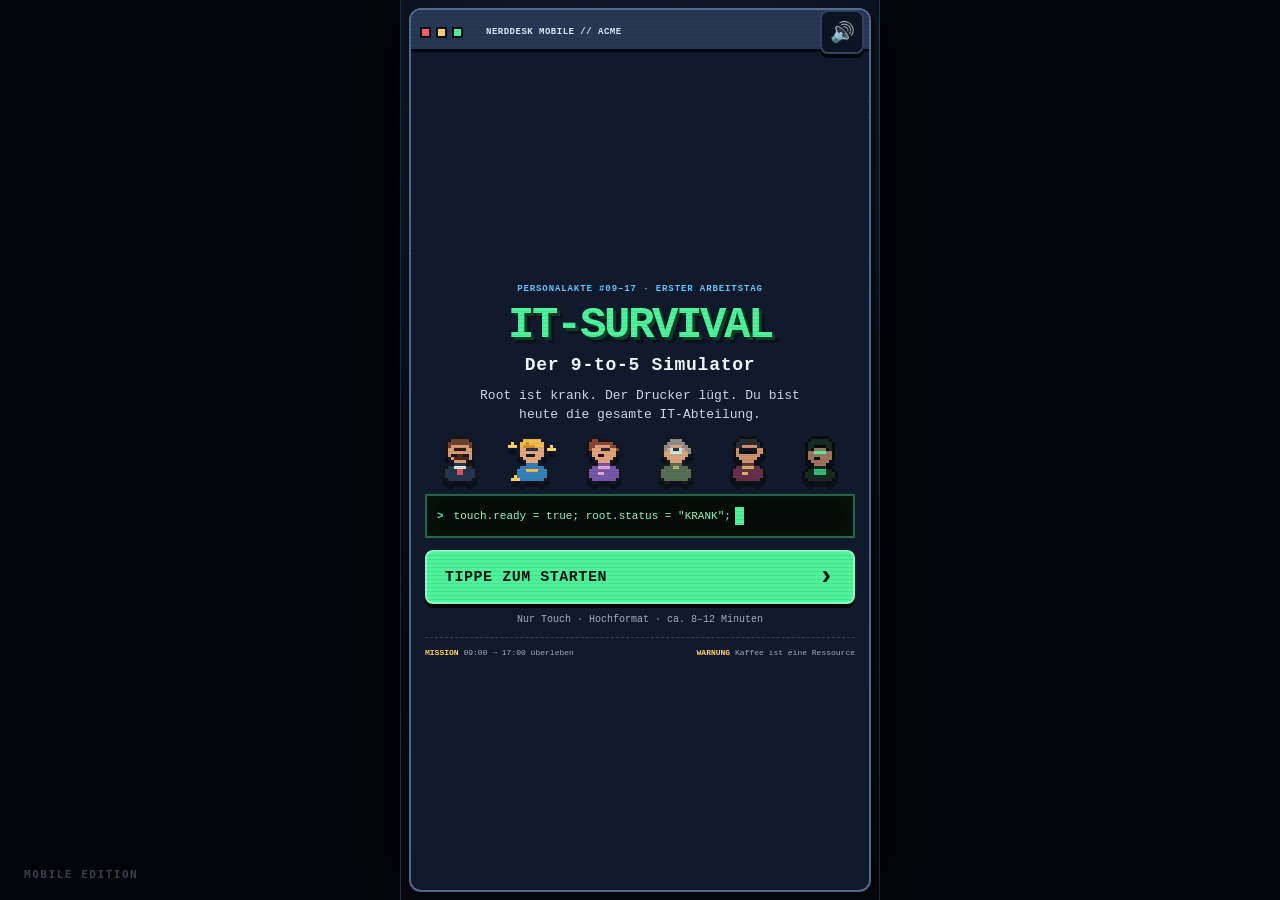
==== index.source.html @ 9b07dcab "Initial commit: IT-Game v2" ====
<!doctype html>
<html lang="de">
<head>
  <meta charset="utf-8">
  <meta name="viewport" content="width=device-width, initial-scale=1, viewport-fit=cover">
  <meta name="theme-color" content="#090d18">
  <meta name="mobile-web-app-capable" content="yes">
  <meta name="apple-mobile-web-app-capable" content="yes">
  <meta name="apple-mobile-web-app-status-bar-style" content="black-translucent">
  <meta name="format-detection" content="telephone=no">
  <meta name="it-survival-build" content="mobile-v2-2026-08-05">
  <meta name="description" content="IT-SURVIVAL: Der 9-to-5 Simulator – ein Touch-first Retro-Browsergame für Smartphones.">
  <title>IT-SURVIVAL: Der 9-to-5 Simulator</title>
  <script>
    window.ITStart = function () {
      var line = document.getElementById("boot-line");
      if (line) line.textContent = "SPIELMODUL FEHLT – bitte das neue Komplettpaket hochladen.";
    };
  </script>
  <link rel="stylesheet" href="./style.css?v=mobile-v2">
  <script defer src="./characters.js?v=mobile-v2"></script>
  <script defer src="./story.js?v=mobile-v2"></script>
  <script defer src="./minigames.js?v=mobile-v2"></script>
  <script defer src="./game.js?v=mobile-v2"></script>
</head>
<body>
  <div id="app" class="app-shell">
    <div class="scanlines" aria-hidden="true"></div>
    <div id="fx-layer" class="fx-layer" aria-hidden="true"></div>

    <section id="start-screen" class="screen start-screen" aria-labelledby="game-title">
      <div class="boot-window">
        <div class="window-bar">
          <span class="window-dots" aria-hidden="true"><i></i><i></i><i></i></span>
          <span>NERDDESK MOBILE // ACME</span>
          <button id="start-mute" class="icon-button" type="button" aria-label="Ton ausschalten" title="Ton umschalten">🔊</button>
        </div>
        <div class="boot-content">
          <p class="eyebrow">PERSONALAKTE #09–17 · ERSTER ARBEITSTAG</p>
          <h1 id="game-title"><span>IT-SURVIVAL</span><small>Der 9-to-5 Simulator</small></h1>
          <p class="hero-copy">Root ist krank. Der Drucker lügt. Du bist heute die gesamte IT-Abteilung.</p>

          <div class="character-parade" aria-label="Die Belegschaft der ACME GmbH">
            <canvas data-character="brumm" data-mood="neutral" aria-label="Chef Brumm"></canvas>
            <canvas data-character="kevin" data-mood="happy" aria-label="Kevin aus dem Marketing"></canvas>
            <canvas data-character="jana" data-mood="neutral" aria-label="Jana, Praktikantin"></canvas>
            <canvas data-character="kalk" data-mood="neutral" aria-label="Frau Kalk aus der Buchhaltung"></canvas>
            <canvas data-character="mogel" data-mood="neutral" aria-label="Mogel aus dem Vertrieb"></canvas>
            <canvas data-character="root" data-mood="neutral" aria-label="Root, der Sysadmin"></canvas>
          </div>

          <div class="boot-terminal" aria-label="Systemmeldung">
            <span class="prompt">&gt;</span>
            <span id="boot-line">sysadmin.status = "KRANK";</span><span class="cursor" aria-hidden="true"></span>
          </div>

          <div class="start-actions">
            <button id="start-button" class="primary-button big-button" type="button" onclick="window.ITStart(event)">
              <span>TIPPE ZUM STARTEN</span><span aria-hidden="true">›</span>
            </button>
            <p>Nur Touch · Hochformat · ca. 8–12 Minuten</p>
          </div>

          <div class="boot-footer">
            <span><b>MISSION</b> 09:00 → 17:00 überleben</span>
            <span><b>WARNUNG</b> Kaffee ist eine Ressource</span>
          </div>
        </div>
      </div>
    </section>

    <section id="game-shell" class="game-shell" hidden aria-label="Spielbereich">
      <header class="hud">
        <div class="hud-brand" aria-label="IT-Survival">
          <span class="brand-mark">IT</span>
          <span class="brand-copy"><b>SURVIVAL</b><small id="phase-label">MORGENSCHICHT</small></span>
        </div>

        <div class="resource resource-coffee">
          <div class="resource-label"><span>☕ KAFFEE</span><output id="coffee-value">100</output></div>
          <div class="meter" role="progressbar" aria-label="Kaffee-Level" aria-valuemin="0" aria-valuemax="100" aria-valuenow="100">
            <i id="coffee-bar"></i>
          </div>
        </div>

        <div class="resource resource-patience">
          <div class="resource-label"><span>😡 BRUMM</span><output id="patience-value">100</output></div>
          <div class="meter" role="progressbar" aria-label="Boss-Geduld" aria-valuemin="0" aria-valuemax="100" aria-valuenow="100">
            <i id="patience-bar"></i>
          </div>
        </div>

        <div class="clock-card" aria-label="In-Game-Uhrzeit">
          <span id="clock">09:00</span>
          <small id="quest-counter">0/10 GELÖST</small>
        </div>

        <button id="hud-mute" class="icon-button hud-button" type="button" aria-label="Ton ausschalten" title="Ton umschalten">🔊</button>
      </header>

      <main id="main-stage" class="main-stage" tabindex="-1"></main>
      <div id="toast-region" class="toast-region" aria-live="polite" aria-atomic="true"></div>
    </section>

    <section id="end-screen" class="screen end-screen" hidden aria-labelledby="ending-title"></section>

    <div id="dialogue-layer" class="dialogue-layer" hidden role="dialog" aria-modal="true" aria-labelledby="dialogue-name">
      <div class="dialogue-box">
        <div class="dialogue-meta">
          <span id="dialogue-time">09:00</span>
          <span id="dialogue-step">1 / 2</span>
        </div>
        <div class="dialogue-row">
          <div class="portrait-frame large">
            <canvas id="dialogue-portrait" data-character="brumm" data-mood="neutral" aria-hidden="true"></canvas>
            <span id="dialogue-mood" class="mood-badge">😐</span>
          </div>
          <div id="dialogue-bubble" class="speech-bubble">
            <strong id="dialogue-name">CHEF BRUMM</strong>
            <p id="dialogue-text"></p>
          </div>
        </div>
        <button id="dialogue-next" class="primary-button dialogue-next" type="button">WEITER <span>›</span></button>
      </div>
    </div>

    <div id="bsod-overlay" class="bsod-overlay" hidden aria-live="assertive">
      <div>
        <b>:(</b>
        <p>Dein PC hat ein Problem festgestellt.<br><small>Ursache: SYSTEMDATEI_WEGGEKLICKT</small></p>
      </div>
    </div>

    <noscript>
      <div class="noscript">Dieses Büro benötigt JavaScript. Root wäre enttäuscht.</div>
    </noscript>
  </div>
</body>
</html>
---- style.css ----
/* IT-SURVIVAL // ACME GmbH — komplett asset-freies Retro-UI */
:root {
  color-scheme: dark;
  --ink: #080b13;
  --ink-2: #0c1220;
  --panel: #111a2c;
  --panel-2: #18243a;
  --panel-3: #21314b;
  --line: #31435f;
  --line-bright: #536a8d;
  --paper: #f4e8c8;
  --text: #f3f7ff;
  --muted: #9fb0c9;
  --green: #4df29a;
  --green-deep: #1fb873;
  --blue: #5cc8ff;
  --amber: #ffd166;
  --orange: #ff9a56;
  --red: #ff5d73;
  --purple: #b892ff;
  --shadow: #03050a;
  --hud-h: 92px;
  --pixel: 4px;
  --safe-top: env(safe-area-inset-top, 0px);
  --safe-bottom: env(safe-area-inset-bottom, 0px);
  font-family: ui-monospace, "SFMono-Regular", Menlo, Monaco, Consolas, "Liberation Mono", monospace;
}

* { box-sizing: border-box; }

html, body {
  width: 100%;
  height: 100%;
  margin: 0;
  overflow: hidden;
  background: var(--ink);
  color: var(--text);
  font-size: 16px;
}

body {
  min-width: 320px;
  min-height: 520px;
  touch-action: manipulation;
  -webkit-tap-highlight-color: transparent;
}

button, input { font: inherit; }
button { color: inherit; }
button:not(:disabled) { cursor: pointer; }
button:disabled { cursor: not-allowed; opacity: .48; }
[hidden] { display: none !important; }

button:focus-visible,
input:focus-visible,
[tabindex]:focus-visible {
  outline: 3px solid var(--amber);
  outline-offset: 3px;
}

.app-shell {
  position: fixed;
  inset: 0;
  height: 100vh;
  height: 100dvh;
  overflow: hidden;
  background:
    radial-gradient(circle at 15% 0%, rgba(92, 200, 255, .11), transparent 36%),
    radial-gradient(circle at 90% 100%, rgba(184, 146, 255, .08), transparent 40%),
    linear-gradient(145deg, #090d18, #05070c 70%);
}

.scanlines {
  position: fixed;
  inset: 0;
  z-index: 100;
  pointer-events: none;
  opacity: .13;
  background: repeating-linear-gradient(to bottom, transparent 0 3px, rgba(0,0,0,.5) 3px 4px);
  mix-blend-mode: multiply;
}

.fx-layer { position: fixed; inset: 0; z-index: 90; pointer-events: none; overflow: hidden; }
.fx-layer.flash-good { animation: screen-good .35s ease-out; }
.fx-layer.flash-bad { animation: screen-bad .42s ease-out; }
@keyframes screen-good { 0% { background: rgba(77,242,154,.32); } 100% { background: transparent; } }
@keyframes screen-bad { 0% { background: rgba(255,93,115,.4); } 100% { background: transparent; } }

.screen {
  position: absolute;
  inset: 0;
  display: grid;
  place-items: center;
  padding: max(16px, var(--safe-top)) 16px max(16px, var(--safe-bottom));
  overflow: auto;
}

/* ---------- Global controls ---------- */
.primary-button,
.secondary-button,
.danger-button,
.choice-button,
.icon-button {
  min-height: 44px;
  border: 2px solid var(--line-bright);
  border-radius: 8px;
  background: var(--panel-2);
  box-shadow: 0 4px 0 var(--shadow);
  transition: transform .12s ease, border-color .12s ease, background .12s ease;
}

.primary-button {
  border-color: #8effc4;
  background: var(--green);
  color: #07150e;
  font-weight: 900;
  letter-spacing: .035em;
  padding: 11px 16px;
}
.primary-button:hover:not(:disabled) { background: #82ffc0; transform: translateY(-1px); }
.primary-button:active:not(:disabled),
.secondary-button:active:not(:disabled),
.choice-button:active:not(:disabled) { transform: translateY(3px); box-shadow: 0 1px 0 var(--shadow); }

.secondary-button {
  padding: 10px 14px;
  background: #1b2a42;
  color: var(--text);
  font-weight: 800;
}
.secondary-button:hover:not(:disabled) { border-color: var(--blue); background: #233755; }
.danger-button { background: #4b1c2a; border-color: var(--red); padding: 10px 14px; font-weight: 900; }
.icon-button {
  width: 44px;
  height: 44px;
  padding: 0;
  display: inline-grid;
  place-items: center;
  background: #0c1424;
  border-color: var(--line);
  font-size: 20px;
}
.icon-button:hover { border-color: var(--blue); }

.pixel-tag {
  display: inline-flex;
  align-items: center;
  min-height: 26px;
  padding: 4px 8px;
  border: 1px solid var(--line-bright);
  border-radius: 4px;
  background: #0b1323;
  color: var(--muted);
  font-size: 12px;
  font-weight: 800;
  text-transform: uppercase;
  letter-spacing: .04em;
}
.pixel-tag.alert { color: #fff; border-color: var(--red); background: rgba(255,93,115,.18); }
.pixel-tag.good { color: var(--green); border-color: var(--green-deep); background: rgba(77,242,154,.09); }

/* ---------- Start screen ---------- */
.start-screen { background: radial-gradient(ellipse at center, rgba(28,48,76,.62), transparent 72%); }
.boot-window {
  width: min(920px, 100%);
  border: 3px solid var(--line-bright);
  border-radius: 10px;
  background: var(--panel);
  box-shadow: 12px 12px 0 rgba(0,0,0,.42), 0 0 0 1px #05080f;
  overflow: hidden;
}
.window-bar {
  min-height: 46px;
  display: grid;
  grid-template-columns: 74px 1fr 44px;
  align-items: center;
  gap: 8px;
  padding: 0 8px 0 14px;
  background: #263854;
  border-bottom: 3px solid #05080f;
  color: #dbe8fa;
  font-weight: 900;
  font-size: 12px;
  letter-spacing: .08em;
}
.window-dots { display: flex; gap: 7px; }
.window-dots i { width: 13px; height: 13px; border: 2px solid #070b12; background: var(--red); }
.window-dots i:nth-child(2) { background: var(--amber); }
.window-dots i:nth-child(3) { background: var(--green); }
.boot-content { padding: clamp(20px, 4vw, 44px); text-align: center; }
.eyebrow { margin: 0 0 16px; color: var(--blue); font-size: 12px; font-weight: 900; letter-spacing: .12em; }
h1 { margin: 0; }
h1 > span {
  display: block;
  color: var(--green);
  font-size: clamp(34px, 7vw, 74px);
  line-height: .98;
  letter-spacing: -.055em;
  text-shadow: 4px 4px 0 #0a4027, 8px 8px 0 rgba(0,0,0,.3);
}
h1 > small {
  display: block;
  margin-top: 12px;
  color: var(--text);
  font-size: clamp(14px, 2.6vw, 24px);
  line-height: 1.2;
  letter-spacing: .04em;
}
.hero-copy {
  max-width: 650px;
  margin: 18px auto 20px;
  color: #cbd8eb;
  font-size: clamp(15px, 2vw, 18px);
  line-height: 1.5;
}
.character-parade {
  display: flex;
  justify-content: center;
  align-items: end;
  gap: clamp(5px, 1.8vw, 18px);
  min-height: 98px;
  margin: 10px auto 18px;
}
.character-parade canvas {
  width: clamp(50px, 9vw, 78px);
  height: clamp(50px, 9vw, 78px);
  image-rendering: pixelated;
  filter: drop-shadow(0 6px 0 rgba(0,0,0,.36));
}
.character-parade canvas:nth-child(even) { animation-delay: -.45s; }
.boot-terminal {
  display: flex;
  align-items: center;
  max-width: 660px;
  min-height: 52px;
  margin: 0 auto;
  padding: 11px 14px;
  border: 2px solid #226747;
  background: #050c09;
  color: #90f7ba;
  text-align: left;
  font-size: 14px;
  box-shadow: inset 0 0 18px rgba(0,255,65,.06);
}
.boot-terminal .prompt { margin-right: 10px; color: var(--green); font-weight: 900; }
.cursor { display: inline-block; width: 9px; height: 18px; margin-left: 4px; background: var(--green); animation: blink .8s steps(1) infinite; }
@keyframes blink { 50% { opacity: 0; } }
.start-actions { margin-top: 22px; }
.big-button { min-width: min(100%, 380px); min-height: 58px; font-size: 16px; }
.big-button kbd { margin-left: 12px; padding: 3px 6px; border: 1px solid #173522; background: rgba(255,255,255,.3); border-radius: 3px; font-size: 11px; }
.start-actions p { margin: 12px 0 0; color: var(--muted); font-size: 12px; line-height: 1.4; }
.boot-footer {
  display: flex;
  justify-content: center;
  gap: 28px;
  margin-top: 24px;
  padding-top: 16px;
  border-top: 1px dashed var(--line);
  color: var(--muted);
  font-size: 11px;
}
.boot-footer b { color: var(--amber); }

/* ---------- HUD ---------- */
.game-shell { position: absolute; inset: 0; overflow: hidden; }
.hud {
  position: relative;
  z-index: 20;
  height: calc(var(--hud-h) + var(--safe-top));
  padding: calc(10px + var(--safe-top)) 14px 10px;
  display: grid;
  grid-template-columns: 150px minmax(130px, 1fr) minmax(130px, 1fr) 128px 44px;
  gap: 12px;
  align-items: stretch;
  background: rgba(9,14,25,.96);
  border-bottom: 3px solid var(--line);
  box-shadow: 0 5px 0 rgba(0,0,0,.25);
}
.hud-brand { display: flex; align-items: center; gap: 9px; }
.brand-mark {
  width: 44px; height: 44px; display: grid; place-items: center;
  border: 3px solid var(--green); color: var(--green); font-size: 19px; font-weight: 1000;
  box-shadow: 4px 4px 0 #0d4e32;
}
.brand-copy { display: flex; flex-direction: column; line-height: 1; }
.brand-copy b { font-size: 14px; letter-spacing: .02em; }
.brand-copy small { margin-top: 7px; color: var(--muted); font-size: 9px; }
.resource {
  min-width: 0;
  align-self: center;
  padding: 9px 11px;
  border: 1px solid var(--line);
  border-radius: 8px;
  background: #0c1423;
}
.resource-label { display: flex; justify-content: space-between; gap: 8px; margin-bottom: 7px; font-size: 11px; font-weight: 900; }
.resource-label output { color: var(--text); }
.meter { height: 13px; padding: 2px; border: 1px solid #52637e; background: #03060c; overflow: hidden; }
.meter i { display: block; width: 100%; height: 100%; background: var(--blue); transition: width .3s ease, background .3s ease; }
.resource-coffee .meter i { background: linear-gradient(90deg, #c77237, var(--amber)); }
.resource-patience .meter i { background: linear-gradient(90deg, var(--red), var(--green)); }
.clock-card {
  display: grid;
  place-items: center;
  align-content: center;
  border: 2px solid var(--line-bright);
  border-radius: 7px;
  background: #050a12;
  text-align: center;
}
.clock-card span { color: var(--green); font-size: 24px; font-weight: 1000; line-height: 1; letter-spacing: -.04em; }
.clock-card small { margin-top: 7px; color: var(--muted); font-size: 9px; font-weight: 800; }
.hud-button { align-self: center; }

.main-stage {
  position: relative;
  height: calc(100vh - var(--hud-h) - var(--safe-top));
  height: calc(100dvh - var(--hud-h) - var(--safe-top));
  overflow: hidden;
}

/* ---------- Board ---------- */
.board-screen {
  height: 100%;
  display: grid;
  grid-template-columns: minmax(0, 1.45fr) minmax(300px, .8fr);
  gap: 18px;
  padding: 18px;
  overflow: hidden;
  max-width: 1240px;
  margin: 0 auto;
}
.ticket-column,
.side-column { min-height: 0; }
.ticket-column { display: flex; flex-direction: column; }
.board-heading { display: flex; align-items: end; justify-content: space-between; gap: 12px; margin-bottom: 12px; }
.board-heading h2 { margin: 0; font-size: clamp(18px, 2.2vw, 27px); letter-spacing: -.035em; }
.board-heading p { margin: 5px 0 0; color: var(--muted); font-size: 12px; }
.queue-chip { flex: none; color: var(--amber); font-size: 11px; font-weight: 900; }
.ticket-list {
  flex: 1;
  min-height: 0;
  display: flex;
  flex-direction: column;
  gap: 12px;
  overflow: auto;
  padding: 2px 7px 8px 2px;
  scrollbar-color: var(--line-bright) transparent;
}
.ticket-card {
  position: relative;
  display: grid;
  grid-template-columns: 70px minmax(0,1fr) auto;
  gap: 13px;
  align-items: center;
  min-height: 118px;
  padding: 14px;
  border: 2px solid var(--line);
  border-left-width: 6px;
  border-radius: 8px;
  background: linear-gradient(110deg, rgba(29,44,69,.96), rgba(14,23,39,.96));
  box-shadow: 6px 6px 0 rgba(0,0,0,.3);
  overflow: hidden;
}
.ticket-card::after {
  content: ""; position: absolute; inset: auto 0 0; height: 3px;
  width: var(--age, 0%); background: var(--blue); transition: width .4s;
}
.ticket-card.escalated-1 { border-left-color: var(--amber); }
.ticket-card.escalated-1::after { background: var(--amber); }
.ticket-card.escalated-2 { border-color: #80384a; border-left-color: var(--red); animation: urgent-pulse 1.2s steps(2) infinite; }
.ticket-card.escalated-2::after { background: var(--red); }
@keyframes urgent-pulse { 50% { border-color: var(--red); } }
.portrait-frame {
  position: relative;
  width: 64px;
  height: 64px;
  flex: none;
  border: 3px solid #5c7396;
  background: #0b1220;
  box-shadow: 4px 4px 0 #05070c;
}
.portrait-frame canvas { width: 100%; height: 100%; image-rendering: pixelated; }
.portrait-frame.large { width: 86px; height: 86px; }
.mood-badge {
  position: absolute;
  right: -8px;
  bottom: -8px;
  width: 30px;
  height: 30px;
  display: grid;
  place-items: center;
  border: 2px solid #070b13;
  border-radius: 50%;
  background: var(--paper);
  font-size: 17px;
}
.ticket-copy { min-width: 0; }
.ticket-topline { display: flex; flex-wrap: wrap; gap: 7px; align-items: center; margin-bottom: 7px; }
.ticket-topline strong { color: var(--blue); font-size: 12px; letter-spacing: .04em; }
.ticket-topline time { color: var(--muted); font-size: 10px; }
.ticket-copy h3 { margin: 0 0 7px; font-size: 16px; }
.ticket-message {
  position: relative;
  margin: 0;
  color: #d9e4f5;
  font-size: 13px;
  line-height: 1.42;
}
.ticket-message::before { content: "“"; color: var(--green); font-weight: 900; }
.ticket-message::after { content: "”"; color: var(--green); font-weight: 900; }
.accept-button { min-width: 116px; }
.empty-queue {
  flex: 1;
  min-height: 220px;
  display: grid;
  place-items: center;
  padding: 28px;
  border: 2px dashed var(--line);
  border-radius: 8px;
  color: var(--muted);
  text-align: center;
}
.empty-queue .radar { width: 80px; height: 80px; margin: 0 auto 16px; border: 2px solid var(--line-bright); border-radius: 50%; position: relative; overflow: hidden; }
.empty-queue .radar::before { content:""; position:absolute; left:50%; bottom:50%; width:50%; height:2px; transform-origin:left center; background:var(--green); animation: radar 2s linear infinite; }
.empty-queue .radar::after { content:""; position:absolute; inset:16px; border:1px solid var(--line); border-radius:50%; }
@keyframes radar { to { transform: rotate(360deg); } }
.idle-button { width: 100%; margin-top: 10px; }

.side-column { display: flex; flex-direction: column; gap: 12px; overflow: auto; padding-right: 4px; }
.side-card {
  border: 2px solid var(--line);
  border-radius: 8px;
  background: rgba(14,22,37,.92);
  overflow: hidden;
}
.side-card-header { display: flex; justify-content: space-between; gap: 8px; align-items: center; min-height: 38px; padding: 8px 11px; border-bottom: 1px solid var(--line); background: #18263d; font-size: 11px; font-weight: 900; }
.side-card-header span:last-child { color: var(--green); }
.timeline { padding: 12px; }
.timeline-track { position: relative; display: grid; grid-template-columns: repeat(8,1fr); gap: 3px; height: 13px; margin: 8px 0 12px; }
.timeline-track i { background: #263652; border: 1px solid #344966; }
.timeline-track i.passed { background: var(--green-deep); border-color: var(--green); }
.timeline-track i.current { background: var(--amber); border-color: #fff0a5; animation: blink 1s steps(1) infinite; }
.timeline-labels { display: flex; justify-content: space-between; color: var(--muted); font-size: 9px; }
.mood-grid { display: grid; grid-template-columns: repeat(5,1fr); gap: 7px; padding: 11px; }
.mood-person { min-width: 0; text-align: center; }
.mood-person canvas { width: 42px; height: 42px; image-rendering: pixelated; border: 1px solid var(--line); background: #080d17; }
.mood-person span { display: block; margin-top: 4px; font-size: 15px; }
.root-terminal { flex: 1; min-height: 138px; padding: 11px; background: #030a07; color: #8ff0b5; box-shadow: inset 0 0 22px rgba(0,255,65,.04); font-size: 11px; line-height: 1.45; overflow: auto; }
.root-terminal p { margin: 0 0 7px; }
.root-terminal b { color: var(--green); }
.root-terminal .dim { color: #4d8564; }

/* ---------- Dialog ---------- */
.dialogue-layer {
  position: fixed;
  inset: 0;
  z-index: 70;
  display: grid;
  align-items: end;
  padding: 24px max(16px, calc((100vw - 980px) / 2)) max(22px, calc(22px + var(--safe-bottom)));
  background: linear-gradient(transparent 15%, rgba(1,3,7,.78));
  backdrop-filter: blur(2px);
}
.dialogue-box {
  width: min(980px, 100%);
  margin: 0 auto;
  padding: 12px;
  border: 3px solid #6b82a6;
  border-radius: 10px;
  background: #0d1627;
  box-shadow: 8px 8px 0 rgba(0,0,0,.55);
}
.dialogue-meta { display: flex; justify-content: space-between; margin: 0 4px 8px 104px; color: var(--muted); font-size: 10px; font-weight: 900; }
.dialogue-row { display: flex; gap: 18px; align-items: end; }
.speech-bubble {
  position: relative;
  flex: 1;
  min-height: 112px;
  padding: 15px 18px;
  border: 3px solid #1c2b43;
  border-radius: 10px;
  background: var(--paper);
  color: #1e2430;
  box-shadow: inset 0 -4px 0 rgba(63,47,23,.09);
}
.speech-bubble::before {
  content: "";
  position: absolute;
  left: -16px;
  bottom: 19px;
  width: 22px;
  height: 22px;
  border-left: 3px solid #1c2b43;
  border-bottom: 3px solid #1c2b43;
  background: var(--paper);
  transform: rotate(45deg);
}
.speech-bubble strong { position: relative; z-index: 1; display: block; margin-bottom: 9px; color: #6a3c23; font-size: 12px; letter-spacing: .06em; }
.speech-bubble p { position: relative; z-index: 1; min-height: 44px; margin: 0; font-size: 15px; line-height: 1.5; font-weight: 700; }
.speech-bubble.terminal { border-color: #267147; background: #06110b; color: #a9f7c6; box-shadow: inset 0 0 24px rgba(0,255,65,.07); }
.speech-bubble.terminal::before { border-color: #267147; background: #06110b; }
.speech-bubble.terminal strong { color: var(--green); }
.dialogue-next { display: block; min-width: 170px; margin: 12px 0 0 auto; }
.dialogue-next span { margin-left: 8px; font-size: 20px; }

/* ---------- Generic minigame shell ---------- */
.minigame-screen {
  height: 100%;
  display: grid;
  grid-template-rows: auto minmax(0,1fr);
  gap: 12px;
  padding: 16px;
  max-width: 1180px;
  margin: 0 auto;
  overflow: hidden;
}
.mini-header {
  display: grid;
  grid-template-columns: auto minmax(0,1fr) auto;
  gap: 12px;
  align-items: center;
}
.mini-header .portrait-frame { width: 52px; height: 52px; }
.mini-title { min-width: 0; }
.mini-title h2 { margin: 0; font-size: clamp(17px, 2.4vw, 24px); }
.mini-title p { margin: 5px 0 0; color: var(--muted); font-size: 12px; line-height: 1.35; }
.mini-status { min-width: 116px; padding: 9px 12px; border: 2px solid var(--line); background: #09101c; color: var(--amber); text-align: center; font-size: 12px; font-weight: 900; }
.game-panel {
  position: relative;
  min-height: 0;
  overflow: auto;
  border: 3px solid var(--line);
  border-radius: 10px;
  background: #0d1625;
  box-shadow: 8px 8px 0 rgba(0,0,0,.26);
}
.game-inner { width: min(900px,100%); min-height: 100%; margin: 0 auto; padding: clamp(14px,3vw,28px); }
.game-instruction { margin: 0 0 16px; padding: 10px 12px; border-left: 4px solid var(--blue); background: rgba(92,200,255,.09); color: #d9ebff; font-size: 13px; line-height: 1.45; }
.game-message { min-height: 44px; margin: 12px 0 0; padding: 10px 12px; border: 1px solid var(--line); background: #080e18; color: var(--muted); font-size: 12px; line-height: 1.4; }
.game-message.good { border-color: var(--green-deep); color: var(--green); }
.game-message.bad { border-color: var(--red); color: #ff9cab; }

/* HDMI */
.pc-workbench { display: grid; grid-template-columns: minmax(250px,1fr) minmax(160px,.55fr); gap: 22px; align-items: center; }
.pc-back {
  position: relative;
  min-height: 420px;
  padding: 18px;
  border: 7px solid #46536a;
  border-radius: 5px;
  background: repeating-linear-gradient(90deg,#272f3c 0 4px,#222a36 4px 8px);
  box-shadow: inset 0 0 0 3px #151b25, 8px 8px 0 #05080d;
}
.psu { position:absolute; top:18px; left:18px; width:44%; height:115px; border:3px solid #131923; background:#303948; }
.fan { position:absolute; width:80px; height:80px; right:10px; top:12px; border:5px dotted #8290a4; border-radius:50%; background:repeating-conic-gradient(#171d27 0 12deg,#465267 12deg 24deg); animation: spin 5s linear infinite; }
@keyframes spin { to { transform: rotate(360deg); } }
.io-panel { position:absolute; top:150px; left:18px; width:47%; min-height:170px; display:grid; grid-template-columns:repeat(2,1fr); gap:9px; padding:11px; border:3px solid #121821; background:#7d899a; }
.gpu-panel { position:absolute; left:18px; right:18px; bottom:22px; height:76px; display:flex; align-items:center; gap:10px; padding:10px 16px; border:3px solid #10151e; background:#9a8246; }
.slot-lines { position:absolute; right:20px; top:150px; width:40%; height:175px; background:repeating-linear-gradient(to bottom,#111822 0 8px,#596477 8px 12px); border:3px solid #141922; }
.port {
  position:relative; min-width:48px; min-height:34px; display:grid; place-items:center;
  border:3px solid #161c25; background:#202938; color:#fff; font-size:9px; font-weight:900; user-select:none;
}
.port.usb { background:#1e4c76; }
.port.audio { border-radius:50%; min-width:34px; width:34px; background:#a34b6a; }
.port.lan { background:#696d54; }
.port.vga { background:#38548c; }
.port.hdmi { clip-path: polygon(8% 0,92% 0,100% 28%,100% 72%,92% 100%,8% 100%,0 72%,0 28%); }
.port.dp { background:#303a4b; border-left-color:#71829a; }
.port.near { filter: drop-shadow(0 0 8px var(--green)); outline:3px solid var(--green); }
.port.trap::after { content:"FALLE"; position:absolute; top:-10px; right:-8px; padding:2px 4px; background:var(--red); color:white; font-size:7px; }
.cable-zone { min-height:360px; display:flex; flex-direction:column; justify-content:center; align-items:center; gap:18px; }
.cable {
  position:relative; z-index:5; width:92px; height:58px; display:grid; place-items:center;
  border:4px solid #090b0e; background:#353c46; color:#fff; font-size:11px; font-weight:900;
  clip-path:polygon(10% 0,90% 0,100% 26%,100% 74%,90% 100%,10% 100%,0 74%,0 26%);
  touch-action:none; user-select:none; filter:drop-shadow(5px 5px 0 #000);
}
.cable::after { content:""; position:absolute; top:50%; left:100%; width:130px; height:12px; border:4px solid #090b0e; border-left:0; background:#1b1f25; transform:translateY(-50%); }
.cable.flipped { transform:rotate(180deg); }
.cable.dragging { filter:drop-shadow(0 0 10px var(--green)); }
.flip-button { min-width:180px; }
.flip-counter { color:var(--muted); font-size:12px; }

/* Password */
.password-layout { display:grid; grid-template-columns:minmax(0,1.15fr) minmax(240px,.85fr); gap:22px; }
.password-terminal { padding:20px; border:3px solid #2c6949; background:#030b07; box-shadow:inset 0 0 28px rgba(0,255,65,.05); }
.password-terminal label { display:block; margin-bottom:9px; color:var(--green); font-size:12px; font-weight:900; }
.password-field { width:100%; min-height:54px; padding:12px; border:2px solid #426953; background:#08150e; color:#e4ffed; font-size:18px; }
.rule-list { display:grid; gap:9px; margin-top:16px; }
.rule { display:flex; align-items:center; gap:10px; padding:9px; border:1px solid #33483b; color:#809a88; font-size:12px; }
.rule::before { content:"×"; width:22px; height:22px; display:grid; place-items:center; border:1px solid #6c3340; color:var(--red); }
.rule.valid { color:var(--green); border-color:#2b794f; }
.rule.valid::before { content:"✓"; border-color:var(--green-deep); color:var(--green); }
.timer-ring { width:150px; height:150px; margin:8px auto 18px; display:grid; place-items:center; border:12px solid #26344a; border-top-color:var(--amber); border-radius:50%; font-size:36px; font-weight:1000; }
.password-side { text-align:center; }
.password-side .primary-button { width:100%; }

/* Virus desktop */
.virus-desktop { position:relative; min-height:440px; overflow:hidden; border:5px solid #a5afc0; background:linear-gradient(135deg,#1c6992,#063857 60%,#082d45); box-shadow:inset 0 0 0 3px #111; }
.desktop-taskbar { position:absolute; z-index:3; inset:auto 0 0; height:40px; display:flex; align-items:center; padding:4px 8px; background:#202d43; border-top:2px solid #8795aa; font-size:11px; }
.desktop-start { padding:5px 10px; border:2px outset #8b98aa; background:#3c4f6a; font-weight:900; }
.desktop-icon { position:absolute; z-index:2; width:58px; min-height:58px; padding:4px; border:0; background:transparent; box-shadow:none; text-align:center; font-size:34px; user-select:none; animation:pop-in .16s ease-out; }
.desktop-icon small { display:block; color:white; text-shadow:1px 1px #000; font-size:8px; }
@keyframes pop-in { from { transform:scale(.3); opacity:0; } }
.particle { position:absolute; z-index:4; width:8px; height:8px; background:var(--green); animation:particle .55s ease-out forwards; }
@keyframes particle { to { transform:translate(var(--tx),var(--ty)) rotate(180deg); opacity:0; } }

/* Triage */
.triage-zone { min-height:430px; display:grid; place-items:center; align-content:center; gap:16px; overflow:hidden; }
.swipe-stack { position:relative; width:min(100%,420px); height:260px; }
.swipe-card {
  position:absolute; inset:0; display:flex; flex-direction:column; justify-content:space-between;
  padding:22px; border:3px solid #51698d; border-radius:12px; background:linear-gradient(155deg,#263a5a,#111a2a); box-shadow:8px 8px 0 #04070c;
  touch-action:none; user-select:none; transition:transform .2s ease,opacity .2s ease;
}
.swipe-card:nth-last-child(2) { transform:translateY(8px) scale(.97); opacity:.72; }
.swipe-card:nth-last-child(3) { transform:translateY(16px) scale(.94); opacity:.45; }
.swipe-card .card-from { color:var(--blue); font-size:11px; font-weight:900; }
.swipe-card h3 { margin:12px 0; font-size:21px; line-height:1.25; }
.swipe-card p { margin:0; color:#cbd8ea; line-height:1.5; }
.swipe-stamp { position:absolute; top:22px; padding:7px 10px; border:3px solid; font-weight:1000; opacity:0; }
.swipe-stamp.left { left:18px; color:var(--muted); transform:rotate(-9deg); }
.swipe-stamp.right { right:18px; color:var(--green); transform:rotate(9deg); }
.swipe-actions { display:grid; grid-template-columns:1fr 1fr; gap:14px; width:min(100%,420px); }
.swipe-actions button:first-child { border-color:#718099; }
.swipe-actions button:last-child { border-color:var(--green); }

/* Logs */
.log-console { height:390px; padding:12px; overflow:auto; border:3px solid #38694d; background:#020705; color:#a6d9b8; font-size:11px; line-height:1.45; }
.log-line { display:block; width:100%; min-height:31px; padding:6px 8px; border:0; border-left:3px solid transparent; background:transparent; color:inherit; text-align:left; box-shadow:none; }
.log-line:hover { background:#102219; }
.log-line.error { color:#ff8798; border-left-color:var(--red); }
.log-line.warn { color:var(--amber); }
.log-line.caught { color:#294d37; text-decoration:line-through; pointer-events:none; }

/* Simon */
.simon-layout { min-height:410px; display:grid; place-items:center; align-content:center; gap:18px; }
.router { width:min(100%,520px); padding:28px; border:5px solid #080b10; border-radius:8px; background:#d3d7d9; color:#14181c; box-shadow:8px 8px 0 #000; }
.router-top { display:flex; justify-content:space-between; margin-bottom:24px; font-size:12px; font-weight:900; }
.led-row { display:grid; grid-template-columns:repeat(4,1fr); gap:18px; }
.router-led { aspect-ratio:1; min-height:58px; border:5px solid #333b40; border-radius:50%; background:#4e5960; box-shadow:inset 0 0 0 5px #252b2f; }
.router-led[data-color="0"].on { background:#ff5d73; box-shadow:0 0 22px #ff5d73,inset 0 0 0 5px #7c2030; }
.router-led[data-color="1"].on { background:#5cc8ff; box-shadow:0 0 22px #5cc8ff,inset 0 0 0 5px #1b5878; }
.router-led[data-color="2"].on { background:#4df29a; box-shadow:0 0 22px #4df29a,inset 0 0 0 5px #16704a; }
.router-led[data-color="3"].on { background:#ffd166; box-shadow:0 0 22px #ffd166,inset 0 0 0 5px #826a24; }
.router-labels { display:grid; grid-template-columns:repeat(4,1fr); gap:18px; margin-top:8px; text-align:center; font-size:9px; }

/* Quiz and classification */
.quiz-card { max-width:700px; margin:0 auto; padding:22px; border:3px solid var(--line-bright); background:#17253c; box-shadow:8px 8px 0 #04070b; }
.quiz-progress { display:flex; justify-content:space-between; color:var(--muted); font-size:11px; }
.quiz-card h3 { margin:22px 0; font-size:clamp(18px,3vw,26px); line-height:1.35; }
.choice-grid { display:grid; grid-template-columns:1fr 1fr; gap:11px; }
.choice-button { min-height:64px; padding:11px 13px; background:#0e192a; text-align:left; line-height:1.35; font-weight:800; }
.choice-button:hover { border-color:var(--blue); background:#172842; }
.choice-button.correct { border-color:var(--green); background:rgba(77,242,154,.15); }
.choice-button.wrong { border-color:var(--red); background:rgba(255,93,115,.16); }
.mail-card { max-width:720px; margin:0 auto; border:3px solid #677996; background:#e7edf4; color:#17202e; box-shadow:8px 8px 0 #03060b; }
.mail-toolbar { display:flex; justify-content:space-between; padding:9px 13px; background:#b9c7d8; border-bottom:2px solid #6d7d91; font-size:11px; font-weight:900; }
.mail-head { padding:16px; border-bottom:1px solid #aab5c3; }
.mail-head h3 { margin:0 0 9px; font-size:19px; }
.mail-head p { margin:3px 0; font-size:12px; }
.mail-body { min-height:130px; padding:18px; line-height:1.5; }
.classify-actions { display:grid; grid-template-columns:1fr 1fr; gap:12px; margin-top:16px; }
.classify-actions .danger-button { background:#632438; }

/* Mouse USB */
.usb-bench { min-height:390px; display:grid; grid-template-columns:1fr 1fr; gap:26px; align-items:center; }
.usb-plug { position:relative; width:150px; height:74px; margin:auto; border:5px solid #090d13; background:#bcc7d3; color:#10151d; display:grid; place-items:center; font-weight:900; touch-action:none; user-select:none; filter:drop-shadow(6px 6px #000); }
.usb-plug::after { content:""; position:absolute; right:100%; width:110px; height:18px; background:#202733; border:5px solid #090d13; }
.usb-plug.upside { transform:rotate(180deg); }
.usb-tower { min-height:310px; padding:25px; border:6px solid #555f6f; background:#252d38; display:grid; grid-template-columns:1fr 1fr; gap:18px; align-content:center; box-shadow:8px 8px #04060a; }
.usb-target { min-height:68px; border:5px solid #0b1017; background:#121923; color:#8fa1b8; display:grid; place-items:center; font-size:11px; font-weight:900; }
.usb-target.correct { background:#1f4c72; }
.usb-target.glow { outline:4px solid var(--green); }

/* Coffee */
.coffee-lab { min-height:430px; display:grid; grid-template-columns:minmax(230px,1fr) minmax(230px,.8fr); gap:30px; align-items:center; }
.coffee-machine { position:relative; width:min(100%,360px); height:370px; margin:auto; border:7px solid #090c11; border-radius:12px 12px 5px 5px; background:#69717c; box-shadow:10px 10px #030508; }
.coffee-display { position:absolute; top:28px; left:28px; right:28px; height:68px; padding:13px; border:4px solid #1a2125; background:#06110b; color:var(--green); font-size:13px; line-height:1.4; }
.coffee-spout { position:absolute; top:122px; left:50%; width:72px; height:45px; transform:translateX(-50%); border:5px solid #151b20; background:#333b43; }
.coffee-stream { position:absolute; top:165px; left:50%; width:10px; height:0; transform:translateX(-50%); background:linear-gradient(#4b2515,#8d4b28); transition:height .08s linear; }
.cup { position:absolute; left:50%; bottom:30px; width:120px; height:110px; transform:translateX(-50%); border:7px solid #14191f; border-top:0; border-radius:0 0 20px 20px; background:#e9e0ca; overflow:hidden; }
.cup::after { content:""; position:absolute; left:100%; top:25px; width:38px; height:50px; border:7px solid #14191f; border-left:0; border-radius:0 22px 22px 0; }
.coffee-fill { position:absolute; inset:auto 0 0; height:0; background:linear-gradient(#9b542d,#4b2314); transition:height .08s linear; }
.coffee-controls { text-align:center; }
.fill-gauge { position:relative; height:260px; width:58px; margin:0 auto 16px; border:5px solid #0a0d12; background:#182133; overflow:hidden; }
.fill-gauge .target { position:absolute; z-index:2; left:0; right:0; bottom:64%; height:14%; border-top:2px dashed var(--green); border-bottom:2px dashed var(--green); background:rgba(77,242,154,.17); }
.fill-gauge .perfect { position:absolute; z-index:3; left:0; right:0; bottom:68%; height:6%; background:rgba(255,209,102,.22); }
.fill-gauge .level { position:absolute; inset:auto 0 0; height:0; background:linear-gradient(var(--amber),#9d4d25); }
.hold-button { width:100%; min-height:62px; touch-action:none; user-select:none; }
.hold-button.holding { background:var(--amber); border-color:#fff1ae; color:#17120a; }

/* Boss */
.boss-screen .game-panel { border-color:#7c3446; background:radial-gradient(circle at 50% 20%,#2a1a27,#0b101a 65%); }
.boss-arena { min-height:100%; display:grid; grid-template-columns:minmax(220px,.8fr) minmax(300px,1.2fr); gap:28px; align-items:center; }
.printer-beast { position:relative; width:min(100%,360px); height:350px; margin:auto; filter:drop-shadow(10px 10px #030407); }
.printer-top { position:absolute; top:30px; left:40px; right:40px; height:100px; border:7px solid #10151c; background:#c7cbd0; }
.printer-body { position:absolute; top:110px; inset-inline:0; height:190px; border:7px solid #10151c; border-radius:18px 18px 5px 5px; background:#8f99a5; }
.printer-mouth { position:absolute; z-index:2; left:45px; right:45px; bottom:20px; height:80px; border:8px solid #12171e; background:#080b10; overflow:hidden; }
.printer-mouth::after { content:"PC LOAD LETTER"; position:absolute; inset:0; display:grid; place-items:center; color:var(--red); font-size:11px; animation:blink .7s steps(1) infinite; }
.printer-eyes { position:absolute; z-index:3; top:138px; left:70px; right:70px; display:flex; justify-content:space-between; }
.printer-eyes i { width:34px; height:18px; background:var(--red); box-shadow:0 0 18px var(--red); transform:skewY(12deg); }
.printer-eyes i:last-child { transform:skewY(-12deg); }
.boss-console { padding:22px; border:3px solid #5d3340; background:rgba(12,16,26,.94); }
.boss-console h3 { margin:0 0 10px; color:var(--red); font-size:21px; }
.boss-console > p { color:#cad6e8; line-height:1.5; }
.paper-stack { display:grid; gap:10px; margin-top:18px; }
.paper-tab { min-height:54px; display:flex; align-items:center; justify-content:space-between; padding:10px 14px; border:3px solid #6d7178; background:#eee5cf; color:#24272b; font-weight:900; box-shadow:4px 4px #000; }
.paper-tab.pulled { transform:translateX(45px); opacity:.35; }
.toner-cartridge { width:230px; height:92px; margin:22px auto; display:grid; place-items:center; border:6px solid #05070a; border-radius:44px; background:#2a3038; font-weight:900; box-shadow:6px 6px #000; transition:transform .2s; }
.toner-cartridge.rotated { transform:rotate(180deg); }
.driver-grid { display:grid; gap:9px; margin-top:14px; }
.boss-comment { min-height:48px; padding:11px; border:2px solid #582a37; background:#13080d; color:#ff8da0; font-size:12px; line-height:1.4; }

/* End screen */
.end-screen { background:radial-gradient(circle,#24354c,#070a10 72%); }
.punch-card {
  width:min(760px,100%);
  position:relative;
  padding:clamp(22px,5vw,46px);
  border:3px solid #7b6e54;
  background:
    repeating-linear-gradient(to bottom,transparent 0 31px,rgba(78,69,49,.13) 31px 32px),
    var(--paper);
  color:#25231e;
  box-shadow:12px 12px 0 rgba(0,0,0,.46);
  transform:rotate(-.35deg);
}
.punch-card::before,.punch-card::after { content:""; position:absolute; top:-9px; width:18px; height:18px; border-radius:50%; background:#080b11; }
.punch-card::before { left:32px; box-shadow:54px 0 #080b11,108px 0 #080b11; }
.punch-card::after { right:32px; box-shadow:-54px 0 #080b11,-108px 0 #080b11; }
.end-kicker { margin:0 0 8px; color:#665f51; font-size:11px; font-weight:900; letter-spacing:.1em; }
.punch-card h2 { margin:0; color:#1d242c; font-size:clamp(28px,7vw,58px); line-height:1; letter-spacing:-.055em; }
.punch-card .ending-copy { max-width:610px; margin:16px 0 20px; font-size:15px; line-height:1.5; }
.stamp {
  position:absolute; top:35px; right:34px; max-width:46%; padding:8px 12px; border:5px double #b42e43; color:#b42e43; font-size:clamp(12px,2.5vw,22px); font-weight:1000; text-align:center; transform:rotate(6deg); opacity:.92;
}
.end-stats { display:grid; grid-template-columns:repeat(4,1fr); gap:9px; margin:20px 0; }
.stat-box { padding:10px; border:2px solid #8c826e; background:rgba(255,255,255,.26); }
.stat-box span { display:block; color:#726a5d; font-size:9px; font-weight:900; }
.stat-box b { display:block; margin-top:5px; font-size:17px; }
.end-moods { display:flex; flex-wrap:wrap; gap:8px; margin-bottom:20px; }
.end-mood { padding:6px 8px; border:1px solid #8c826e; background:rgba(255,255,255,.22); font-size:11px; font-weight:800; }
.end-actions { display:flex; gap:10px; align-items:center; }
.end-actions .primary-button { min-width:230px; }
.real-stamp-time { color:#665f51; font-size:10px; }

/* Toasts & overlays */
.toast-region { position:fixed; z-index:85; right:16px; bottom:max(16px,var(--safe-bottom)); width:min(360px,calc(100vw - 32px)); display:grid; gap:8px; pointer-events:none; }
.toast { padding:11px 13px; border:2px solid var(--line-bright); border-left:5px solid var(--blue); border-radius:6px; background:#101a2b; box-shadow:5px 5px 0 rgba(0,0,0,.4); color:#e8f1ff; font-size:12px; line-height:1.4; animation:toast-in .24s ease-out,toast-out .25s ease-in 2.75s forwards; }
.toast-region .toast:not(:last-child) { display:none; }
.toast.good { border-left-color:var(--green); }
.toast.bad { border-left-color:var(--red); }
.toast.warn { border-left-color:var(--amber); }
@keyframes toast-in { from { transform:translateX(30px); opacity:0; } }
@keyframes toast-out { to { transform:translateX(30px); opacity:0; } }
.bsod-overlay { position:fixed; inset:0; z-index:95; display:grid; place-items:center; padding:30px; background:#0754a5; color:white; }
.bsod-overlay div { width:min(650px,100%); }
.bsod-overlay b { font-size:92px; font-weight:400; }
.bsod-overlay p { font-size:22px; line-height:1.5; }
.bsod-overlay small { font-size:12px; }
.noscript { position:fixed; inset:0; z-index:999; display:grid; place-items:center; padding:30px; background:#090d18; color:white; text-align:center; }

.shake { animation:shake .34s linear; }
@keyframes shake { 20%{transform:translateX(-8px)}40%{transform:translateX(7px)}60%{transform:translateX(-5px)}80%{transform:translateX(3px)} }
.bounce { animation:avatar-bounce 1.4s steps(2,end) infinite; }
@keyframes avatar-bounce { 50% { transform:translateY(-4px); } }
.confetti { position:absolute; width:9px; height:15px; background:var(--c); left:var(--x); top:-20px; animation:confetti-fall 1.25s ease-in forwards; }
@keyframes confetti-fall { to { transform:translate(var(--dx),110vh) rotate(540deg); } }

/* ---------- Compact/mobile ---------- */
@media (max-width: 760px) {
  :root { --hud-h: 102px; }
  .screen { padding-inline: 12px; }
  .boot-content { padding: 20px 16px; }
  .window-bar { grid-template-columns: 66px 1fr 44px; font-size: 9px; }
  .hero-copy { margin-block: 14px; }
  .character-parade { min-height: 62px; margin-bottom: 14px; }
  .boot-footer { display:none; }
  .boot-terminal { min-height:48px; font-size:11px; }
  .start-actions { margin-top:16px; }
  .start-actions p { font-size:10px; }

  .hud {
    grid-template-columns: minmax(84px,1fr) minmax(84px,1fr) 76px 44px;
    grid-template-rows: 1fr;
    gap: 6px;
    padding: calc(9px + var(--safe-top)) 8px 9px;
  }
  .hud-brand { display:none; }
  .resource { padding:7px 7px; }
  .resource-label { font-size:9px; }
  .resource-label span { white-space:nowrap; overflow:hidden; text-overflow:ellipsis; }
  .meter { height:12px; }
  .clock-card span { font-size:20px; }
  .clock-card small { font-size:7px; }

  .board-screen { display:block; padding:12px; overflow:auto; }
  .ticket-column { min-height:auto; }
  .ticket-list { overflow:visible; }
  .ticket-card { grid-template-columns:54px minmax(0,1fr); min-height:130px; padding:11px; gap:10px; }
  .ticket-card .portrait-frame { width:50px; height:50px; }
  .ticket-card .accept-button { grid-column:1/-1; width:100%; min-height:46px; }
  .ticket-copy h3 { font-size:14px; }
  .ticket-message { font-size:12px; }
  .side-column { overflow:visible; margin-top:14px; }
  .mood-grid { grid-template-columns:repeat(5,1fr); }
  .root-terminal { min-height:122px; max-height:160px; }

  .dialogue-layer { padding:12px 10px max(12px,calc(12px + var(--safe-bottom))); }
  .dialogue-box { padding:9px; }
  .dialogue-meta { margin-left:72px; }
  .dialogue-row { gap:12px; align-items:end; }
  .portrait-frame.large { width:62px; height:62px; }
  .speech-bubble { min-height:126px; padding:12px 13px; }
  .speech-bubble p { font-size:13px; line-height:1.45; }
  .speech-bubble strong { font-size:10px; }
  .dialogue-next { width:100%; margin-top:9px; }

  .minigame-screen { padding:10px; gap:9px; }
  .mini-header { grid-template-columns:44px minmax(0,1fr) auto; gap:8px; }
  .mini-header .portrait-frame { width:44px; height:44px; }
  .mini-title h2 { font-size:15px; }
  .mini-title p { font-size:10px; }
  .mini-status { min-width:72px; padding:7px; font-size:10px; }
  .game-inner { padding:12px; }
  .game-instruction { font-size:11px; margin-bottom:11px; }

  .pc-workbench { grid-template-columns:1fr; gap:12px; }
  .pc-back { min-height:360px; }
  .cable-zone { min-height:210px; flex-direction:column; flex-wrap:nowrap; gap:12px; }
  .cable { margin-bottom:18px; }
  .cable::after { left:50%; top:100%; width:12px; height:30px; border:4px solid #090b0e; border-top:0; transform:translateX(-50%); }
  .password-layout { grid-template-columns:1fr; gap:12px; }
  .timer-ring { width:92px; height:92px; border-width:8px; font-size:26px; margin:0 auto 10px; }
  .password-terminal { padding:14px; }
  .virus-desktop { min-height:420px; }
  .triage-zone { min-height:390px; }
  .swipe-stack { height:245px; }
  .swipe-card { padding:17px; }
  .swipe-card h3 { font-size:18px; }
  .log-console { height:390px; }
  .router { padding:18px 14px; }
  .led-row { gap:8px; }
  .router-led { min-height:52px; }
  .router-labels { gap:8px; }
  .choice-grid { grid-template-columns:1fr; }
  .choice-button { min-height:52px; }
  .usb-bench { grid-template-columns:1fr; gap:18px; }
  .usb-tower { min-height:190px; padding:18px; }
  .usb-plug::after { width:65px; }
  .coffee-lab { grid-template-columns:1fr; gap:16px; }
  .coffee-machine { height:310px; max-width:300px; }
  .coffee-display { top:18px; }
  .coffee-spout { top:104px; }
  .coffee-stream { top:147px; }
  .cup { bottom:18px; height:90px; }
  .fill-gauge { height:150px; }
  .coffee-controls { display:grid; grid-template-columns:70px 1fr; align-items:center; gap:14px; }
  .coffee-controls .fill-gauge { margin:0; }
  .boss-arena { grid-template-columns:1fr; gap:10px; }
  .printer-beast { height:230px; max-width:250px; }
  .printer-top { top:14px; height:74px; }
  .printer-body { top:72px; height:140px; }
  .printer-eyes { top:95px; }
  .printer-mouth { height:56px; }
  .boss-console { padding:14px; }

  .punch-card { padding:28px 18px 22px; transform:none; }
  .stamp { position:static; display:inline-block; max-width:100%; margin:14px 0 2px; transform:rotate(3deg); }
  .end-stats { grid-template-columns:1fr 1fr; }
  .end-actions { flex-direction:column; align-items:stretch; }
  .end-actions .primary-button { width:100%; min-width:0; }
}

@media (max-height: 690px) and (max-width: 760px) {
  :root { --hud-h: 84px; }
  .hud { padding-block:calc(6px + var(--safe-top)) 6px; }
  .clock-card small { display:none; }
  .resource { padding-block:5px; }
  .start-screen { place-items:start center; }
  .character-parade { display:none; }
  .boot-content { padding-block:14px; }
  .hero-copy { margin-block:10px; }
  .minigame-screen { padding:7px; }
  .mini-title p { display:none; }
}

@media (prefers-reduced-motion: reduce) {
  *, *::before, *::after {
    scroll-behavior: auto !important;
    animation-duration: .001ms !important;
    animation-iteration-count: 1 !important;
    transition-duration: .001ms !important;
  }
  .scanlines { display:none; }
}

/* ================================================================
   MOBILE V2 — PHONE-FIRST OVERRIDES
   ================================================================ */
:root { --phone-max: 480px; --hud-h: 108px; }
html,body{overscroll-behavior:none;background:#020409}
body{display:grid;place-items:center}
.app-shell{inset:0 auto 0 50%;width:min(100vw,var(--phone-max));max-width:var(--phone-max);height:100dvh;transform:translateX(-50%);border-inline:1px solid rgba(92,200,255,.18);box-shadow:0 0 80px rgba(0,0,0,.72);isolation:isolate}
.scanlines,.fx-layer{position:absolute}
.screen{padding:max(8px,var(--safe-top)) 8px max(8px,var(--safe-bottom))}
.start-screen{place-items:stretch;overflow:hidden;background:radial-gradient(circle at 50% 18%,rgba(50,96,137,.24),transparent 45%),linear-gradient(#090e19,#05070c)}
.boot-window{width:100%;height:100%;min-height:0;display:grid;grid-template-rows:42px minmax(0,1fr);border-width:2px;border-radius:12px;box-shadow:5px 5px 0 rgba(0,0,0,.4)}
.window-bar{min-height:42px;grid-template-columns:58px minmax(0,1fr) 44px;padding-inline:9px 5px;font-size:9px;letter-spacing:.055em;white-space:nowrap}
.window-dots{gap:5px}.window-dots i{width:11px;height:11px}
.boot-content{min-height:0;height:100%;display:flex;flex-direction:column;justify-content:center;padding:12px 14px 14px;overflow:hidden}
.eyebrow{margin:0 0 8px;font-size:9px;line-height:1.35;letter-spacing:.1em}
h1>span{font-size:clamp(30px,10.3vw,44px);line-height:1;white-space:nowrap;text-shadow:3px 3px 0 #0a4027,6px 6px 0 rgba(0,0,0,.3)}
h1>small{margin-top:8px;font-size:clamp(13px,4vw,18px)}
.hero-copy{max-width:340px;margin:11px auto 10px;font-size:13px;line-height:1.42}
.character-parade{width:100%;min-height:48px;display:grid;grid-template-columns:repeat(6,minmax(0,1fr));place-items:end center;gap:3px;margin:2px auto 10px}
.character-parade canvas{width:min(12vw,48px);height:min(12vw,48px);max-width:48px;max-height:48px}
.boot-terminal{width:100%;min-height:44px;padding:9px 10px;font-size:11px;line-height:1.35;overflow:hidden;white-space:nowrap}
.boot-terminal #boot-line{min-width:0;overflow:hidden;text-overflow:ellipsis}
.start-actions{width:100%;margin-top:12px}
.big-button{width:100%;min-width:0;min-height:60px;display:flex;align-items:center;justify-content:space-between;padding-inline:18px;font-size:15px;touch-action:manipulation}
.big-button>span:last-child{font-size:28px;line-height:1}.start-actions p{margin-top:9px;font-size:10px}
.boot-footer{display:flex;justify-content:space-between;gap:8px;margin-top:10px;padding-top:10px;font-size:8px}
.hud{height:calc(var(--hud-h) + var(--safe-top));grid-template-columns:minmax(76px,1fr) minmax(76px,1fr) 76px 46px;grid-template-rows:1fr;gap:6px;padding:calc(8px + var(--safe-top)) 7px 8px}
.hud-brand{display:none}.resource{min-width:0;padding:8px 7px}.resource-label{margin-bottom:8px;font-size:9px}.resource-label span{min-width:0;overflow:hidden;text-overflow:ellipsis;white-space:nowrap}.meter{height:12px}.clock-card span{font-size:20px}.clock-card small{font-size:7px}.hud-button{width:46px;height:46px}
.main-stage{height:calc(100dvh - var(--hud-h) - var(--safe-top));overscroll-behavior:contain}
.board-screen{display:block;max-width:none;padding:10px;overflow:auto;overscroll-behavior:contain;scrollbar-width:thin}.ticket-column{min-height:auto}.ticket-list{overflow:visible;padding-right:0}.board-heading{align-items:start;margin-bottom:10px}.board-heading h2{font-size:18px}.board-heading p{font-size:11px;line-height:1.4}.queue-chip{max-width:112px;text-align:right;font-size:9px}
.ticket-card{grid-template-columns:54px minmax(0,1fr);min-height:132px;padding:11px;gap:10px}.ticket-card .portrait-frame{width:50px;height:50px}.ticket-card .accept-button{grid-column:1/-1;width:100%;min-height:54px}.ticket-copy h3{font-size:14px}.ticket-message{font-size:12px}.ticket-topline strong{font-size:11px}
.side-column{overflow:visible;margin-top:12px;padding-right:0}.root-terminal{min-height:120px;max-height:160px}.mood-grid{grid-template-columns:repeat(6,1fr);gap:4px}.mood-person canvas{width:38px;height:38px}
.minigame-screen{padding:8px;gap:8px}.mini-header{grid-template-columns:44px minmax(0,1fr) auto;gap:8px}.mini-header .portrait-frame{width:44px;height:44px}.mini-title h2{font-size:15px}.mini-title p{font-size:9px}.mini-status{min-width:70px;padding:7px 5px;font-size:9px}.game-inner{padding:11px}.game-instruction{margin-bottom:10px;font-size:11px}
.pc-workbench,.password-layout,.usb-bench,.coffee-lab,.boss-arena{grid-template-columns:1fr}.pc-workbench{gap:12px}.pc-back{min-height:360px}.cable-zone{min-height:204px;flex-direction:column;flex-wrap:nowrap;gap:10px}.cable{margin-bottom:18px}.cable::after{left:50%;top:100%;width:12px;height:30px;border:4px solid #090b0e;border-top:0;transform:translateX(-50%)}
.password-layout{gap:12px}.password-terminal{padding:13px}.password-field{font-size:16px}.timer-ring{width:92px;height:92px;border-width:8px;font-size:26px;margin:0 auto 10px}
.usb-bench{gap:18px}.usb-tower{min-height:190px;padding:16px}.usb-plug::after{width:64px}.choice-grid{grid-template-columns:1fr}.choice-button{min-height:54px}.router{padding:18px 12px}.led-row,.router-labels{gap:7px}.router-led{min-height:52px}.virus-desktop{min-height:410px}.log-console{height:390px}.triage-zone{min-height:390px}.swipe-stack{height:245px}.swipe-card{padding:17px}.swipe-card h3{font-size:18px}
.coffee-lab{gap:14px}.coffee-machine{height:304px;max-width:296px}.coffee-display{top:18px}.coffee-spout{top:104px}.coffee-stream{top:147px}.cup{bottom:18px;height:88px}.coffee-controls{display:grid;grid-template-columns:70px 1fr;align-items:center;gap:12px}.fill-gauge{width:56px;height:148px;margin:0}
.boss-arena{gap:10px}.printer-beast{height:226px;max-width:246px}.printer-top{top:14px;height:74px}.printer-body{top:72px;height:138px}.printer-eyes{top:95px}.printer-mouth{height:56px}.boss-console{padding:13px}
.dialogue-layer,.bsod-overlay{position:absolute}.dialogue-layer{padding:10px 8px max(10px,calc(10px + var(--safe-bottom)))}.dialogue-box{padding:8px}.dialogue-meta{margin-left:66px}.dialogue-row{gap:10px}.portrait-frame.large{width:58px;height:58px}.speech-bubble{min-height:122px;padding:11px 12px}.speech-bubble p{font-size:13px;line-height:1.45}.speech-bubble strong{font-size:10px}.dialogue-next{width:100%;min-height:56px;margin-top:8px}
.toast-region{position:absolute;right:10px;bottom:max(10px,var(--safe-bottom));width:calc(100% - 20px)}
.primary-button,.secondary-button,.danger-button,.choice-button{min-height:52px;touch-action:manipulation;user-select:none;-webkit-user-select:none}button,[role=button]{touch-action:manipulation}input{font-size:16px}
@media(hover:none){.primary-button:hover:not(:disabled),.secondary-button:hover:not(:disabled),.choice-button:hover:not(:disabled){transform:none}}
@media(max-width:350px),(max-height:650px){:root{--hud-h:94px}.window-bar{min-height:38px;grid-template-columns:50px minmax(0,1fr) 42px}.boot-window{grid-template-rows:38px minmax(0,1fr)}.boot-content{padding:9px 11px 10px}.eyebrow{margin-bottom:5px;font-size:8px}h1>span{font-size:clamp(27px,9.5vw,34px)}h1>small{margin-top:5px;font-size:12px}.hero-copy{margin-block:7px;font-size:11px}.character-parade{margin-bottom:7px}.character-parade canvas{width:38px;height:38px}.boot-terminal{min-height:38px;padding-block:7px;font-size:10px}.start-actions{margin-top:8px}.big-button{min-height:54px}.boot-footer{display:none}.hud{padding-block:calc(6px + var(--safe-top)) 6px}.clock-card small{display:none}.resource{padding-block:5px}.mini-title p{display:none}.minigame-screen{padding:6px}}
@media(min-width:700px){body::before{content:"MOBILE EDITION";position:fixed;left:24px;bottom:20px;color:rgba(159,176,201,.35);font:700 11px/1 ui-monospace,monospace;letter-spacing:.14em}}
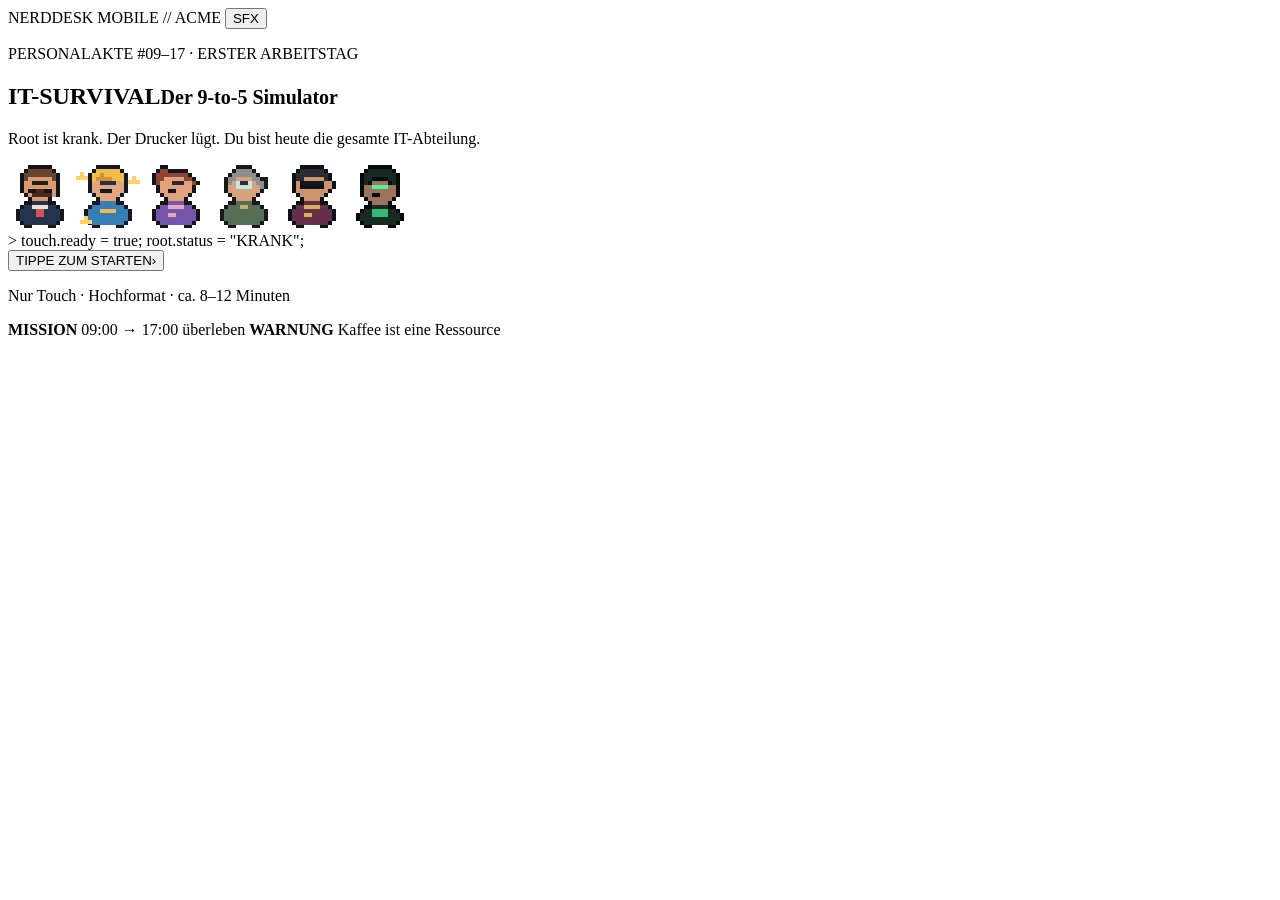
==== commit a98cff4b: "Clear repo and push updated IT-Gamev2 files" ====
--- a/index.source.html
+++ b/index.source.html
@@ -8,7 +8,7 @@
   <meta name="apple-mobile-web-app-capable" content="yes">
   <meta name="apple-mobile-web-app-status-bar-style" content="black-translucent">
   <meta name="format-detection" content="telephone=no">
-  <meta name="it-survival-build" content="mobile-v2-2026-08-05">
+  <meta name="it-survival-build" content="mobile-v3-2026-08-06">
   <meta name="description" content="IT-SURVIVAL: Der 9-to-5 Simulator – ein Touch-first Retro-Browsergame für Smartphones.">
   <title>IT-SURVIVAL: Der 9-to-5 Simulator</title>
   <script>
@@ -17,11 +17,11 @@
       if (line) line.textContent = "SPIELMODUL FEHLT – bitte das neue Komplettpaket hochladen.";
     };
   </script>
-  <link rel="stylesheet" href="./style.css?v=mobile-v2">
-  <script defer src="./characters.js?v=mobile-v2"></script>
-  <script defer src="./story.js?v=mobile-v2"></script>
-  <script defer src="./minigames.js?v=mobile-v2"></script>
-  <script defer src="./game.js?v=mobile-v2"></script>
+  <link rel="stylesheet" href="./style.css?v=mobile-v3">
+  <script defer src="./characters.js?v=mobile-v3"></script>
+  <script defer src="./story.js?v=mobile-v3"></script>
+  <script defer src="./minigames.js?v=mobile-v3"></script>
+  <script defer src="./game.js?v=mobile-v3"></script>
 </head>
 <body>
   <div id="app" class="app-shell">
@@ -33,7 +33,7 @@
         <div class="window-bar">
           <span class="window-dots" aria-hidden="true"><i></i><i></i><i></i></span>
           <span>NERDDESK MOBILE // ACME</span>
-          <button id="start-mute" class="icon-button" type="button" aria-label="Ton ausschalten" title="Ton umschalten">🔊</button>
+          <button id="start-mute" class="icon-button" type="button" aria-label="Ton ausschalten" title="Ton umschalten">SFX</button>
         </div>
         <div class="boot-content">
           <p class="eyebrow">PERSONALAKTE #09–17 · ERSTER ARBEITSTAG</p>
@@ -77,14 +77,14 @@
         </div>
 
         <div class="resource resource-coffee">
-          <div class="resource-label"><span>☕ KAFFEE</span><output id="coffee-value">100</output></div>
+          <div class="resource-label"><span>CAFFEINE</span><output id="coffee-value">100</output></div>
           <div class="meter" role="progressbar" aria-label="Kaffee-Level" aria-valuemin="0" aria-valuemax="100" aria-valuenow="100">
             <i id="coffee-bar"></i>
           </div>
         </div>
 
         <div class="resource resource-patience">
-          <div class="resource-label"><span>😡 BRUMM</span><output id="patience-value">100</output></div>
+          <div class="resource-label"><span>BRUMM</span><output id="patience-value">100</output></div>
           <div class="meter" role="progressbar" aria-label="Boss-Geduld" aria-valuemin="0" aria-valuemax="100" aria-valuenow="100">
             <i id="patience-bar"></i>
           </div>
@@ -95,7 +95,7 @@
           <small id="quest-counter">0/10 GELÖST</small>
         </div>
 
-        <button id="hud-mute" class="icon-button hud-button" type="button" aria-label="Ton ausschalten" title="Ton umschalten">🔊</button>
+        <button id="hud-mute" class="icon-button hud-button" type="button" aria-label="Ton ausschalten" title="Ton umschalten">SFX</button>
       </header>
 
       <main id="main-stage" class="main-stage" tabindex="-1"></main>
@@ -113,7 +113,7 @@
         <div class="dialogue-row">
           <div class="portrait-frame large">
             <canvas id="dialogue-portrait" data-character="brumm" data-mood="neutral" aria-hidden="true"></canvas>
-            <span id="dialogue-mood" class="mood-badge">😐</span>
+            <span id="dialogue-mood" class="mood-badge">--</span>
           </div>
           <div id="dialogue-bubble" class="speech-bubble">
             <strong id="dialogue-name">CHEF BRUMM</strong>
